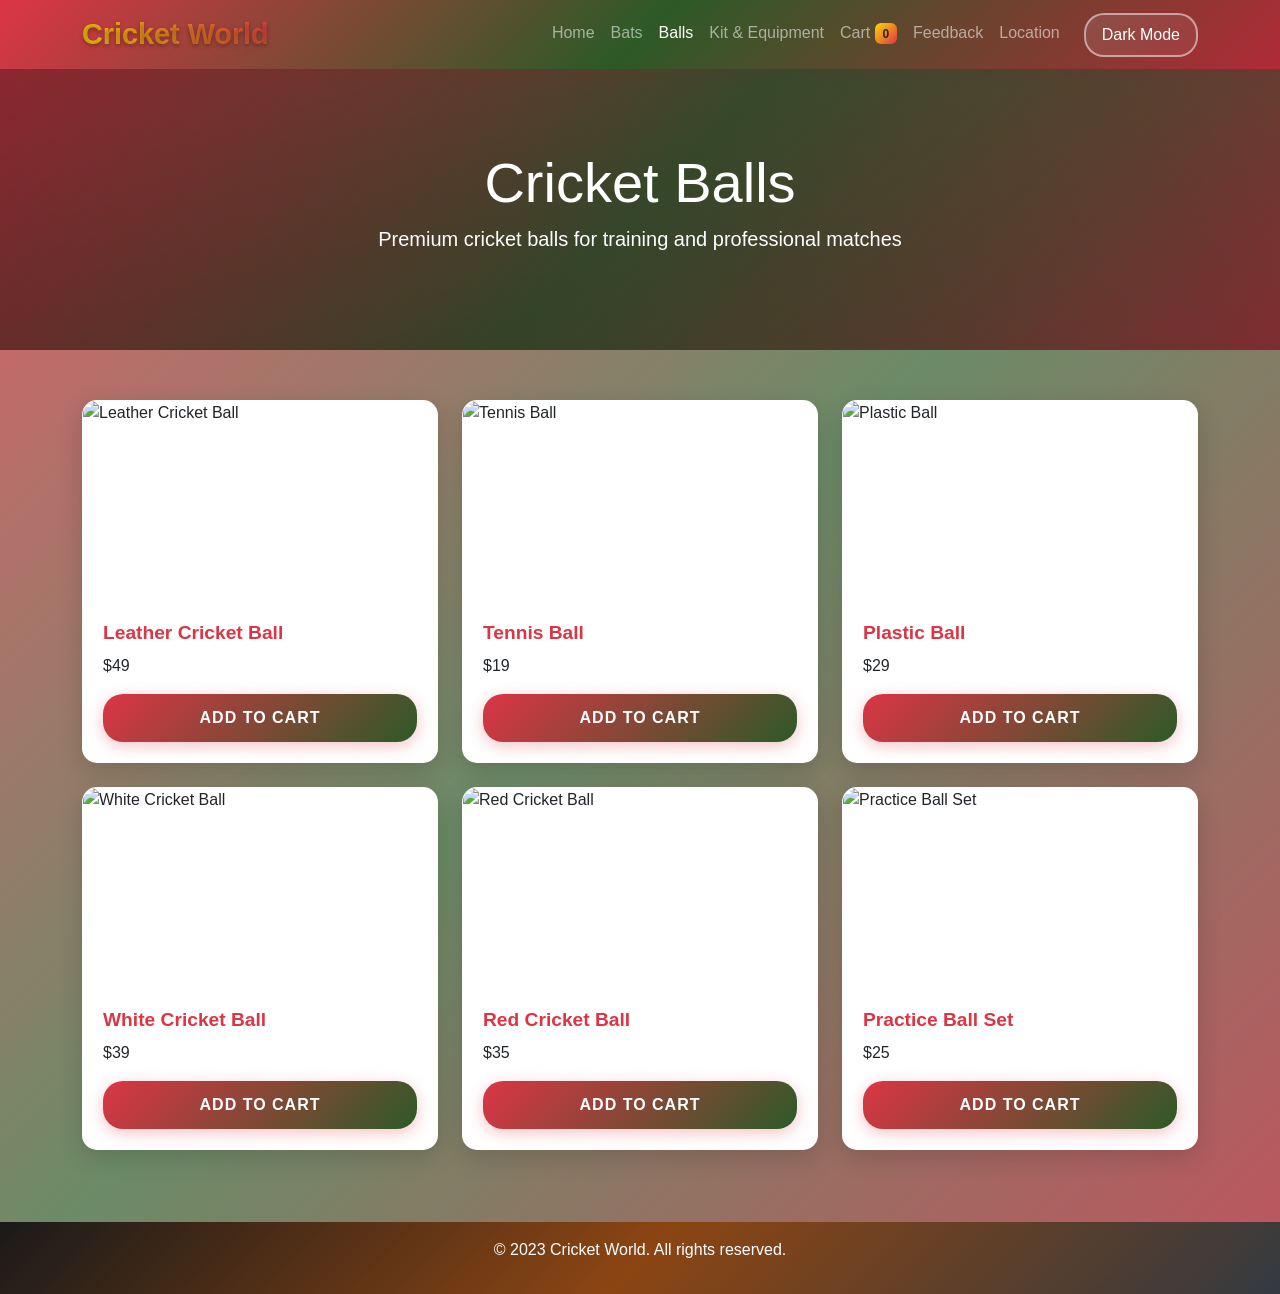
==== balls.html @ 0802dcc6 "Add files via upload" ====
<!DOCTYPE html>
<html lang="en">
<head>
    <meta charset="UTF-8">
    <meta name="viewport" content="width=device-width, initial-scale=1.0">
    <title>Cricket Balls - Cricket World</title>
    <link href="https://cdn.jsdelivr.net/npm/bootstrap@5.3.0/dist/css/bootstrap.min.css" rel="stylesheet">
    <link rel="stylesheet" href="styles.css">
</head>
<body class="balls-page">
    <nav class="navbar navbar-expand-lg navbar-dark bg-gradient">
        <div class="container">
            <a class="navbar-brand" href="index.html">Cricket World</a>
            <button class="navbar-toggler" type="button" data-bs-toggle="collapse" data-bs-target="#navbarNav">
                <span class="navbar-toggler-icon"></span>
            </button>
            <div class="collapse navbar-collapse" id="navbarNav">
                <ul class="navbar-nav ms-auto">
                    <li class="nav-item"><a class="nav-link" href="index.html">Home</a></li>
                    <li class="nav-item"><a class="nav-link" href="bats.html">Bats</a></li>
                    <li class="nav-item"><a class="nav-link active" href="balls.html">Balls</a></li>
                    <li class="nav-item"><a class="nav-link" href="kit.html">Kit & Equipment</a></li>
                    <li class="nav-item"><a class="nav-link" href="cart.html">Cart <span id="cart-count" class="badge bg-light text-dark">0</span></a></li>
                    <li class="nav-item"><a class="nav-link" href="feedback.html">Feedback</a></li>
                    <li class="nav-item"><a class="nav-link" href="location.html">Location</a></li>
                    <li class="nav-item"><button id="theme-toggle" class="btn btn-outline-light ms-3">Toggle Theme</button></li>
                </ul>
            </div>
        </div>
    </nav>

    <header class="page-banner">
        <div class="container text-center text-white">
            <h1 class="display-4">Cricket Balls</h1>
            <p class="lead">Premium cricket balls for training and professional matches</p>
        </div>
    </header>

    <main class="container my-5">
        <div class="row">
            <div class="col-md-4 mb-4">
                <div class="card product-card h-100">
                    <img src="./images/Leather cricket ball.jpg" class="card-img-top" alt="Leather Cricket Ball">
                    <div class="card-body d-flex flex-column">
                        <h5 class="card-title">Leather Cricket Ball</h5>
                        <p class="card-text">$49</p>
                        <button class="btn btn-primary mt-auto" onclick="addToCart({name: 'Leather Cricket Ball', price: 49, image: 'images/ball1.jpg'})">Add to Cart</button>
                    </div>
                </div>
            </div>
            <div class="col-md-4 mb-4">
                <div class="card product-card h-100">
                    <img src="./images/Tennis ball.jpg" class="card-img-top" alt="Tennis Ball">
                    <div class="card-body d-flex flex-column">
                        <h5 class="card-title">Tennis Ball</h5>
                        <p class="card-text">$19</p>
                        <button class="btn btn-primary mt-auto" onclick="addToCart({name: 'Tennis Ball', price: 19, image: 'images/ball2.jpg'})">Add to Cart</button>
                    </div>
                </div>
            </div>
            <div class="col-md-4 mb-4">
                <div class="card product-card h-100">
                    <img src="./images/Plastic ball.jpg" class="card-img-top" alt="Plastic Ball">
                    <div class="card-body d-flex flex-column">
                        <h5 class="card-title">Plastic Ball</h5>
                        <p class="card-text">$29</p>
                        <button class="btn btn-primary mt-auto" onclick="addToCart({name: 'Plastic Ball', price: 29, image: 'images/ball3.jpg'})">Add to Cart</button>
                    </div>
                </div>
            </div>
            <div class="col-md-4 mb-4">
                <div class="card product-card h-100">
                    <img src="./images/White cricket ball.jpg" class="card-img-top" alt="White Cricket Ball">
                    <div class="card-body d-flex flex-column">
                        <h5 class="card-title">White Cricket Ball</h5>
                        <p class="card-text">$39</p>
                        <button class="btn btn-primary mt-auto" onclick="addToCart({name: 'White Cricket Ball', price: 39, image: 'images/ball4.jpg'})">Add to Cart</button>
                    </div>
                </div>
            </div>
            <div class="col-md-4 mb-4">
                <div class="card product-card h-100">
                    <img src="./images/Red cricket ball.jpg" class="card-img-top" alt="Red Cricket Ball">
                    <div class="card-body d-flex flex-column">
                        <h5 class="card-title">Red Cricket Ball</h5>
                        <p class="card-text">$35</p>
                        <button class="btn btn-primary mt-auto" onclick="addToCart({name: 'Red Cricket Ball', price: 35, image: 'images/ball5.jpg'})">Add to Cart</button>
                    </div>
                </div>
            </div>
            <div class="col-md-4 mb-4">
                <div class="card product-card h-100">
                    <img src="./images/Practice ball.jpg" class="card-img-top" alt="Practice Ball Set">
                    <div class="card-body d-flex flex-column">
                        <h5 class="card-title">Practice Ball Set</h5>
                        <p class="card-text">$25</p>
                        <button class="btn btn-primary mt-auto" onclick="addToCart({name: 'Practice Ball Set', price: 25, image: 'images/ball6.jpg'})">Add to Cart</button>
                    </div>
                </div>
            </div>
        </div>
    </main>

    <footer class="bg-dark text-white text-center py-3">
        <p>&copy; 2023 Cricket World. All rights reserved.</p>
    </footer>

    <script src="https://cdn.jsdelivr.net/npm/bootstrap@5.3.0/dist/js/bootstrap.bundle.min.js"></script>
    <script src="script.js"></script>
</body>
</html>
---- styles.css ----
/* Cricket World Styles */

:root {
    --primary-red: #dc3545;
    --dark-red: #b02a37;
    --cricket-green: #2d5a27;
    --cricket-brown: #8b4513;
    --light-bg: #f8f9fa;
    --dark-bg: #1a1a1a;
    --text-light: #ffffff;
    --text-dark: #212529;
    --accent-gold: #ffd700;
}

[data-theme="dark"] {
    --bg-color: var(--dark-bg);
    --text-color: var(--text-light);
    --card-bg: #2d2d2d;
    --gradient-start: linear-gradient(135deg, rgba(220, 53, 69, 0.9) 0%, rgba(45, 90, 39, 0.8) 50%, rgba(176, 42, 55, 0.9) 100%);
    --hero-bg: url('https://images.unsplash.com/photo-1531415074968-036ba1b575da?ixlib=rb-4.0.3&auto=format&fit=crop&w=1920&q=80') center/cover no-repeat;
}

[data-theme="light"] {
    --bg-color: var(--light-bg);
    --text-color: var(--text-dark);
    --card-bg: #ffffff;
    --gradient-start: linear-gradient(135deg, rgba(220, 53, 69, 0.8) 0%, rgba(45, 90, 39, 0.7) 50%, rgba(176, 42, 55, 0.8) 100%);
    --hero-bg: url('https://images.unsplash.com/photo-1551698618-1dfe5d97d256?ixlib=rb-4.0.3&auto=format&fit=crop&w=1920&q=80') center/cover no-repeat;
}

body {
    background: var(--gradient-start), url('https://images.unsplash.com/photo-1508098682722-e99c43a406b2?ixlib=rb-4.0.3&auto=format&fit=crop&w=1920&q=80');
    background-attachment: fixed;
    color: var(--text-color);
    transition: all 0.5s ease;
    min-height: 100vh;
    font-family: 'Arial', sans-serif;
}

/* Page-specific background images */
body.home-page {
    background: var(--gradient-start);
}

body.bats-page {
    background: var(--gradient-start);
}

body.balls-page {
    background: var(--gradient-start);
}

body.kit-page {
    background: var(--gradient-start);
}

body.cart-page {
    background: var(--gradient-start);
}

body.feedback-page {
    background: var(--gradient-start);
}

body.location-page {
    background: var(--gradient-start);
}

.bg-gradient {
    background: linear-gradient(135deg, var(--primary-red) 0%, var(--cricket-green) 50%, var(--dark-red) 100%) !important;
    box-shadow: 0 4px 15px rgba(220, 53, 69, 0.3);
}

.hero-section {
    background: linear-gradient(135deg, rgba(220, 53, 69, 0.7) 0%, rgba(45, 90, 39, 0.6) 50%, rgba(176, 42, 55, 0.7) 100%);
    padding: 120px 0;
    margin-bottom: 50px;
    position: relative;
    overflow: hidden;
}

.hero-section::before {
    content: '';
    position: absolute;
    top: 0;
    left: 0;
    right: 0;
    bottom: 0;
    background: linear-gradient(45deg, rgba(0,0,0,0.3) 0%, rgba(0,0,0,0.1) 100%);
    z-index: 1;
}

.hero-section .container {
    position: relative;
    z-index: 2;
}

.page-banner {
    background: linear-gradient(135deg, rgba(220, 53, 69, 0.8) 0%, rgba(45, 90, 39, 0.7) 50%, rgba(176, 42, 55, 0.8) 100%);
    padding: 80px 0;
    margin-bottom: 50px;
    text-align: center;
    position: relative;
    overflow: hidden;
}

.page-banner::before {
    content: '';
    position: absolute;
    top: 0;
    left: 0;
    right: 0;
    bottom: 0;
    background: linear-gradient(45deg, rgba(0,0,0,0.4) 0%, rgba(0,0,0,0.2) 100%);
    z-index: 1;
}

.page-banner .container {
    position: relative;
    z-index: 2;
}

.card {
    background-color: var(--card-bg);
    border: 2px solid transparent;
    border-radius: 15px;
    box-shadow: 0 8px 25px rgba(0, 0, 0, 0.15);
    transition: all 0.4s ease;
    backdrop-filter: blur(10px);
    background-image: linear-gradient(135deg, rgba(255,255,255,0.1) 0%, rgba(255,255,255,0.05) 100%);
}

.card:hover {
    transform: translateY(-10px) scale(1.02);
    border-color: var(--primary-red);
    box-shadow: 0 15px 35px rgba(220, 53, 69, 0.3);
}

.btn-primary {
    background: linear-gradient(135deg, var(--primary-red) 0%, var(--cricket-green) 50%, var(--dark-red) 100%);
    border: none;
    border-radius: 25px;
    padding: 12px 30px;
    font-weight: bold;
    text-transform: uppercase;
    letter-spacing: 1px;
    transition: all 0.3s ease;
    box-shadow: 0 4px 15px rgba(220, 53, 69, 0.3);
}

.btn-primary:hover {
    background: linear-gradient(135deg, var(--dark-red) 0%, var(--cricket-brown) 50%, var(--primary-red) 100%);
    transform: translateY(-2px);
    box-shadow: 0 8px 25px rgba(220, 53, 69, 0.4);
}

.navbar-brand {
    font-weight: bold;
    font-size: 1.8rem;
    background: linear-gradient(45deg, var(--accent-gold), var(--primary-red));
    -webkit-background-clip: text;
    -webkit-text-fill-color: transparent;
    background-clip: text;
    text-shadow: 0 2px 4px rgba(0,0,0,0.3);
}

footer {
    background: linear-gradient(135deg, var(--dark-bg) 0%, var(--cricket-brown) 50%, #343a40 100%);
}

/* Responsive Design */
@media (max-width: 768px) {
    .hero-section {
        padding: 80px 0;
        background-attachment: scroll;
    }

    .display-4 {
        font-size: 2.5rem;
    }

    .navbar-nav {
        text-align: center;
        background: rgba(0,0,0,0.8);
        border-radius: 10px;
        margin-top: 10px;
        padding: 10px;
    }

    .card {
        margin-bottom: 20px;
    }

    body {
        background-attachment: scroll;
    }

    .page-banner {
        padding: 60px 0;
    }

    .page-banner .display-4 {
        font-size: 2.2rem;
    }
}

@media (max-width: 576px) {
    .hero-section {
        padding: 60px 0;
    }

    .display-4 {
        font-size: 2rem;
    }

    .lead {
        font-size: 1rem;
    }

    .btn-primary {
        padding: 10px 20px;
        font-size: 0.9rem;
    }
}

/* Product Cards */
.product-card {
    background-color: var(--card-bg);
    border-radius: 15px;
    overflow: hidden;
    box-shadow: 0 8px 25px rgba(0, 0, 0, 0.15);
    transition: all 0.4s ease;
    backdrop-filter: blur(10px);
    background-image: linear-gradient(135deg, rgba(255,255,255,0.1) 0%, rgba(255,255,255,0.05) 100%);
    border: 1px solid rgba(255,255,255,0.2);
}

.product-card:hover {
    transform: translateY(-10px) scale(1.02);
    border-color: var(--primary-red);
    box-shadow: 0 15px 35px rgba(220, 53, 69, 0.3);
}

.product-card img {
    height: 200px;
    object-fit: cover;
    transition: transform 0.3s ease;
}

.product-card:hover img {
    transform: scale(1.05);
}

.product-card .card-body {
    padding: 20px;
    background: linear-gradient(135deg, rgba(255,255,255,0.05) 0%, rgba(255,255,255,0.02) 100%);
}

.product-card .card-title {
    color: var(--primary-red);
    font-weight: bold;
    font-size: 1.2rem;
    margin-bottom: 10px;
}

.product-card .btn {
    background: linear-gradient(135deg, var(--primary-red) 0%, var(--cricket-green) 100%);
    border: none;
    border-radius: 20px;
    width: 100%;
    font-weight: bold;
    transition: all 0.3s ease;
}

.product-card .btn:hover {
    background: linear-gradient(135deg, var(--dark-red) 0%, var(--cricket-brown) 100%);
    transform: translateY(-2px);
}

/* Form Styles */
.form-control, .form-select {
    border-radius: 10px;
    border: 2px solid rgba(255,255,255,0.2);
    background: rgba(255,255,255,0.1);
    color: var(--text-color);
    backdrop-filter: blur(10px);
    transition: all 0.3s ease;
}

.form-control:focus, .form-select:focus {
    border-color: var(--primary-red);
    box-shadow: 0 0 0 0.2rem rgba(220, 53, 69, 0.25);
    background: rgba(255,255,255,0.15);
}

.form-control::placeholder {
    color: rgba(255,255,255,0.6);
}

/* Cart Styles */
#cart-items .card {
    margin-bottom: 15px;
    background: linear-gradient(135deg, rgba(255,255,255,0.1) 0%, rgba(255,255,255,0.05) 100%);
    border: 1px solid rgba(255,255,255,0.2);
}

#cart-items .btn-danger {
    background: linear-gradient(135deg, #dc3545 0%, #b02a37 100%);
    border: none;
    border-radius: 20px;
    transition: all 0.3s ease;
}

#cart-items .btn-danger:hover {
    background: linear-gradient(135deg, #b02a37 0%, #8b0000 100%);
    transform: translateY(-2px);
}

/* Theme Toggle */
#theme-toggle {
    border: 2px solid rgba(255, 255, 255, 0.5);
    color: white;
    border-radius: 20px;
    padding: 8px 16px;
    transition: all 0.3s ease;
    background: linear-gradient(135deg, rgba(255,255,255,0.1) 0%, rgba(255,255,255,0.05) 100%);
}

#theme-toggle:hover {
    background: rgba(255, 255, 255, 0.2);
    border-color: white;
    transform: translateY(-2px);
    box-shadow: 0 4px 15px rgba(255,255,255,0.3);
}

/* Navigation Links */
.nav-link {
    transition: all 0.3s ease;
    border-radius: 5px;
    padding: 8px 12px;
}

.nav-link:hover {
    background: rgba(255,255,255,0.1);
    transform: translateY(-1px);
}

/* Intro Section */
.intro-section {
    background: linear-gradient(135deg, rgba(255,255,255,0.1) 0%, rgba(255,255,255,0.05) 100%);
    border-radius: 15px;
    padding: 30px;
    margin: 30px 0;
    backdrop-filter: blur(10px);
    border: 1px solid rgba(255,255,255,0.2);
}

/* Badge */
.badge {
    background: linear-gradient(135deg, var(--accent-gold) 0%, var(--primary-red) 100%) !important;
    color: var(--text-dark) !important;
    font-weight: bold;
}

/* Animation */
@keyframes fadeInUp {
    from {
        opacity: 0;
        transform: translateY(30px);
    }
    to {
        opacity: 1;
        transform: translateY(0);
    }
}

.card, .hero-section, .intro-section {
    animation: fadeInUp 0.6s ease-out;
}

/* Scrollbar */
::-webkit-scrollbar {
    width: 8px;
}

::-webkit-scrollbar-track {
    background: var(--bg-color);
}

::-webkit-scrollbar-thumb {
    background: linear-gradient(135deg, var(--primary-red), var(--cricket-green));
    border-radius: 4px;
}

::-webkit-scrollbar-thumb:hover {
    background: linear-gradient(135deg, var(--dark-red), var(--cricket-brown));
}
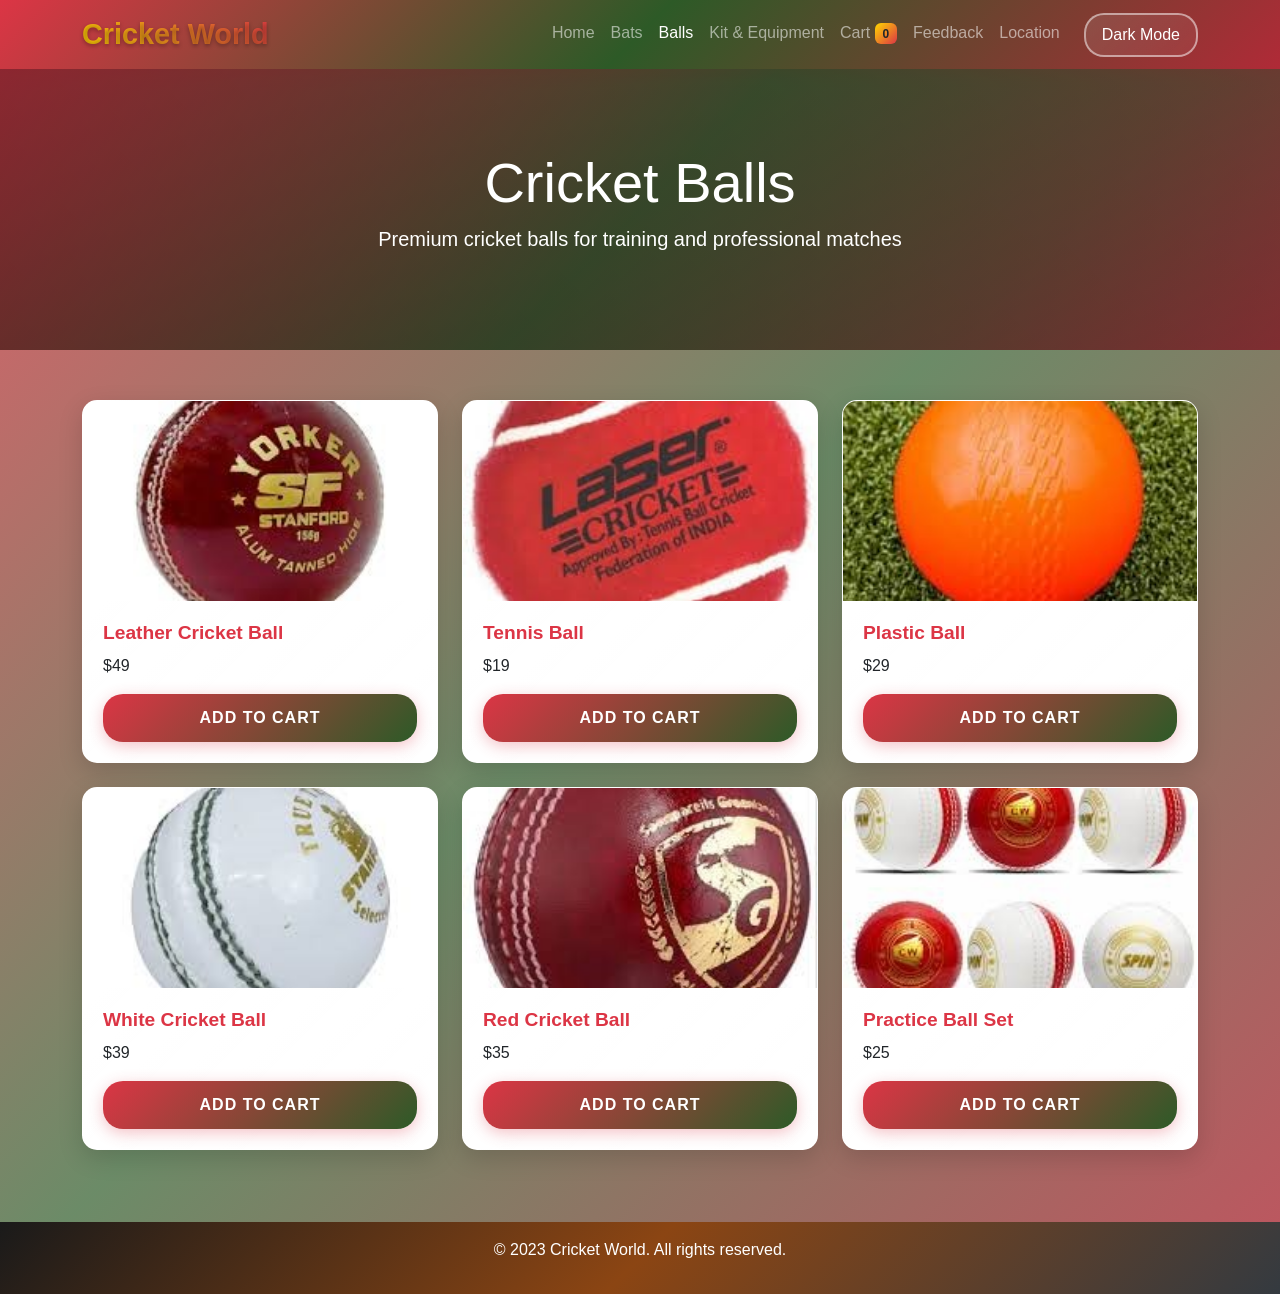
==== commit 4c7d3ccb: "Fix HTML entity encoding in balls.html" ====
--- a/balls.html
+++ b/balls.html
@@ -40,7 +40,7 @@
         <div class="row">
             <div class="col-md-4 mb-4">
                 <div class="card product-card h-100">
-                    <img src="./images/Leather cricket ball.jpg" class="card-img-top" alt="Leather Cricket Ball">
+                    <img src="Leather cricket ball.jpg" class="card-img-top" alt="Leather Cricket Ball">
                     <div class="card-body d-flex flex-column">
                         <h5 class="card-title">Leather Cricket Ball</h5>
                         <p class="card-text">$49</p>
@@ -50,7 +50,7 @@
             </div>
             <div class="col-md-4 mb-4">
                 <div class="card product-card h-100">
-                    <img src="./images/Tennis ball.jpg" class="card-img-top" alt="Tennis Ball">
+                    <img src="Tennis ball.jpg" class="card-img-top" alt="Tennis Ball">
                     <div class="card-body d-flex flex-column">
                         <h5 class="card-title">Tennis Ball</h5>
                         <p class="card-text">$19</p>
@@ -60,7 +60,7 @@
             </div>
             <div class="col-md-4 mb-4">
                 <div class="card product-card h-100">
-                    <img src="./images/Plastic ball.jpg" class="card-img-top" alt="Plastic Ball">
+                    <img src="Plastic ball.jpg" class="card-img-top" alt="Plastic Ball">
                     <div class="card-body d-flex flex-column">
                         <h5 class="card-title">Plastic Ball</h5>
                         <p class="card-text">$29</p>
@@ -70,7 +70,7 @@
             </div>
             <div class="col-md-4 mb-4">
                 <div class="card product-card h-100">
-                    <img src="./images/White cricket ball.jpg" class="card-img-top" alt="White Cricket Ball">
+                    <img src="White cricket ball.jpg" class="card-img-top" alt="White Cricket Ball">
                     <div class="card-body d-flex flex-column">
                         <h5 class="card-title">White Cricket Ball</h5>
                         <p class="card-text">$39</p>
@@ -80,7 +80,7 @@
             </div>
             <div class="col-md-4 mb-4">
                 <div class="card product-card h-100">
-                    <img src="./images/Red cricket ball.jpg" class="card-img-top" alt="Red Cricket Ball">
+                    <img src="Red cricket ball.jpg" class="card-img-top" alt="Red Cricket Ball">
                     <div class="card-body d-flex flex-column">
                         <h5 class="card-title">Red Cricket Ball</h5>
                         <p class="card-text">$35</p>
@@ -90,7 +90,7 @@
             </div>
             <div class="col-md-4 mb-4">
                 <div class="card product-card h-100">
-                    <img src="./images/Practice ball.jpg" class="card-img-top" alt="Practice Ball Set">
+                    <img src="Practice ball.jpg" class="card-img-top" alt="Practice Ball Set">
                     <div class="card-body d-flex flex-column">
                         <h5 class="card-title">Practice Ball Set</h5>
                         <p class="card-text">$25</p>
@@ -108,4 +108,4 @@
     <script src="https://cdn.jsdelivr.net/npm/bootstrap@5.3.0/dist/js/bootstrap.bundle.min.js"></script>
     <script src="script.js"></script>
 </body>
-</html>+</html>
